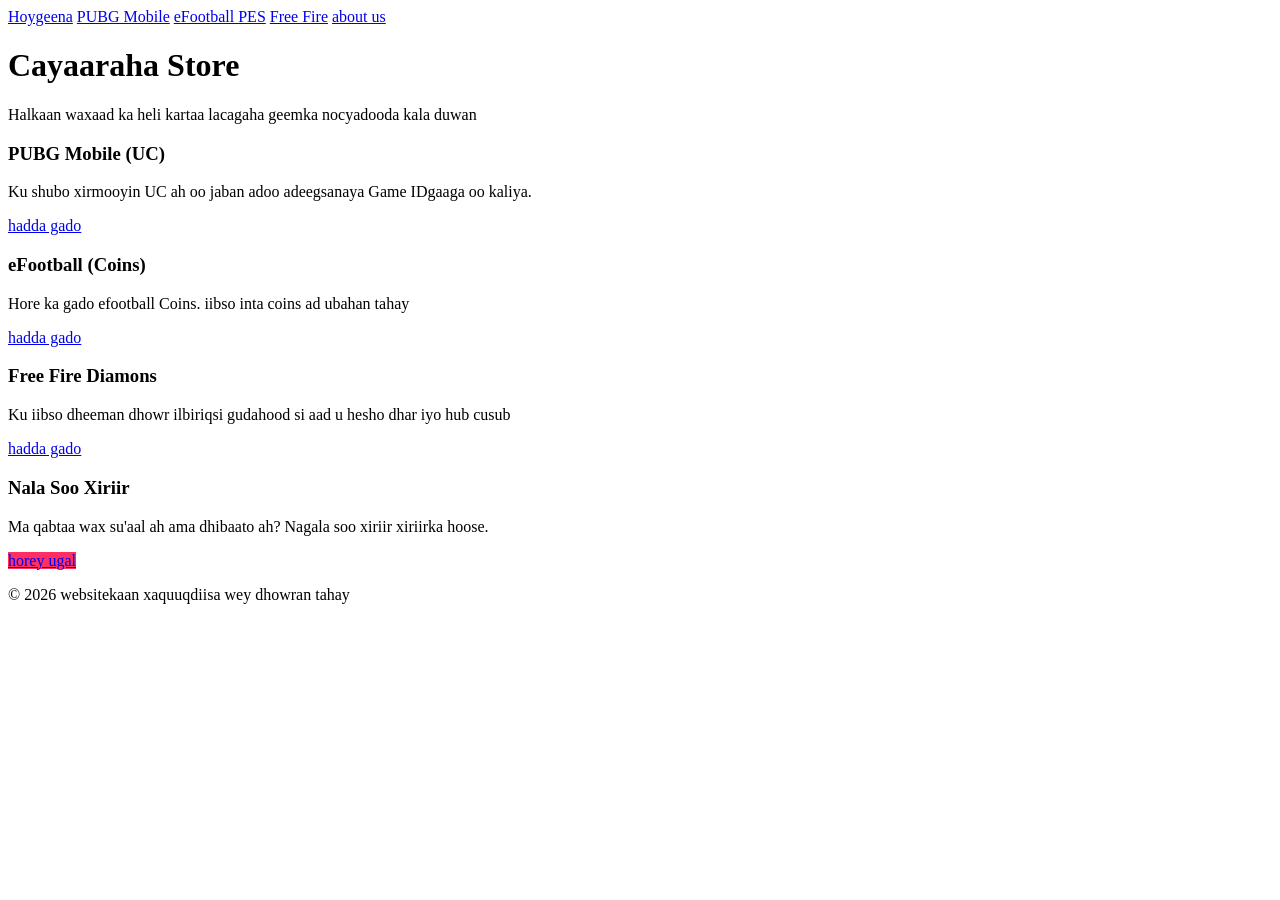
==== index.html @ 5c173a20 "Add initial index.html structure and content" ====
<!DOCTYPE html>
<html lang="so">
<head>
    <meta charset="UTF-8">
    <meta name="viewport" content="width=device-width, initial-scale=1.0">
    <title>storeka cayaraha liibaan</title>
    <link rel="stylesheet" href="style.css">
</head>
<body>

    <header>
        <nav>
            <a href="index.html">Hoygeena</a>
            <a href="pubg.html">PUBG Mobile</a>
            <a href="efootball.html">eFootball PES</a>
            <a href="freefire.html">Free Fire</a>
            <a href="about.html">about us</a>
        </nav>
    </header>

    <div class="hero">
        <h1>Cayaaraha Store</h1>
        <p>Halkaan waxaad ka heli kartaa lacagaha geemka nocyadooda kala duwan</p>
    </div>

    <div class="game-section">
        
        <div class="game-card" id="pubg-bg">
            <h3>PUBG Mobile (UC)</h3>
            <p>Ku shubo xirmooyin UC ah oo jaban adoo adeegsanaya Game IDgaaga oo kaliya.</p>
            <a href="pubg.html" class="btn-card">hadda gado</a>
        </div>

        <div class="game-card" id="efootball-bg">
            <h3>eFootball (Coins)</h3>
            <p>Hore ka gado efootball Coins. iibso inta coins ad ubahan tahay</p>
            <a href="efootball.html" class="btn-card">hadda gado</a>
        </div>

        <div class="game-card" id="freefire-bg">
            <h3>Free Fire Diamons</h3>
            <p>Ku iibso dheeman dhowr ilbiriqsi gudahood si aad u hesho dhar iyo hub cusub</p>
            <a href="freefire.html" class="btn-card">hadda gado</a>
        </div>

        <div class="game-card" style="border-left-color: #ff2e63; background: #ffffff;">
            <h3 style="color: black;">Nala Soo Xiriir</h3>
            <p style="color: black;">Ma qabtaa wax su'aal ah ama dhibaato ah? Nagala soo xiriir xiriirka hoose.</p>
            <a href="about.html" class="btn-card" style="background-color: #ff2e63;">horey ugal</a>
        </div>

    </div>

    <footer>
        <p>&copy; 2026 websitekaan xaquuqdiisa wey dhowran tahay</p>
    </footer>

</body>
</html>
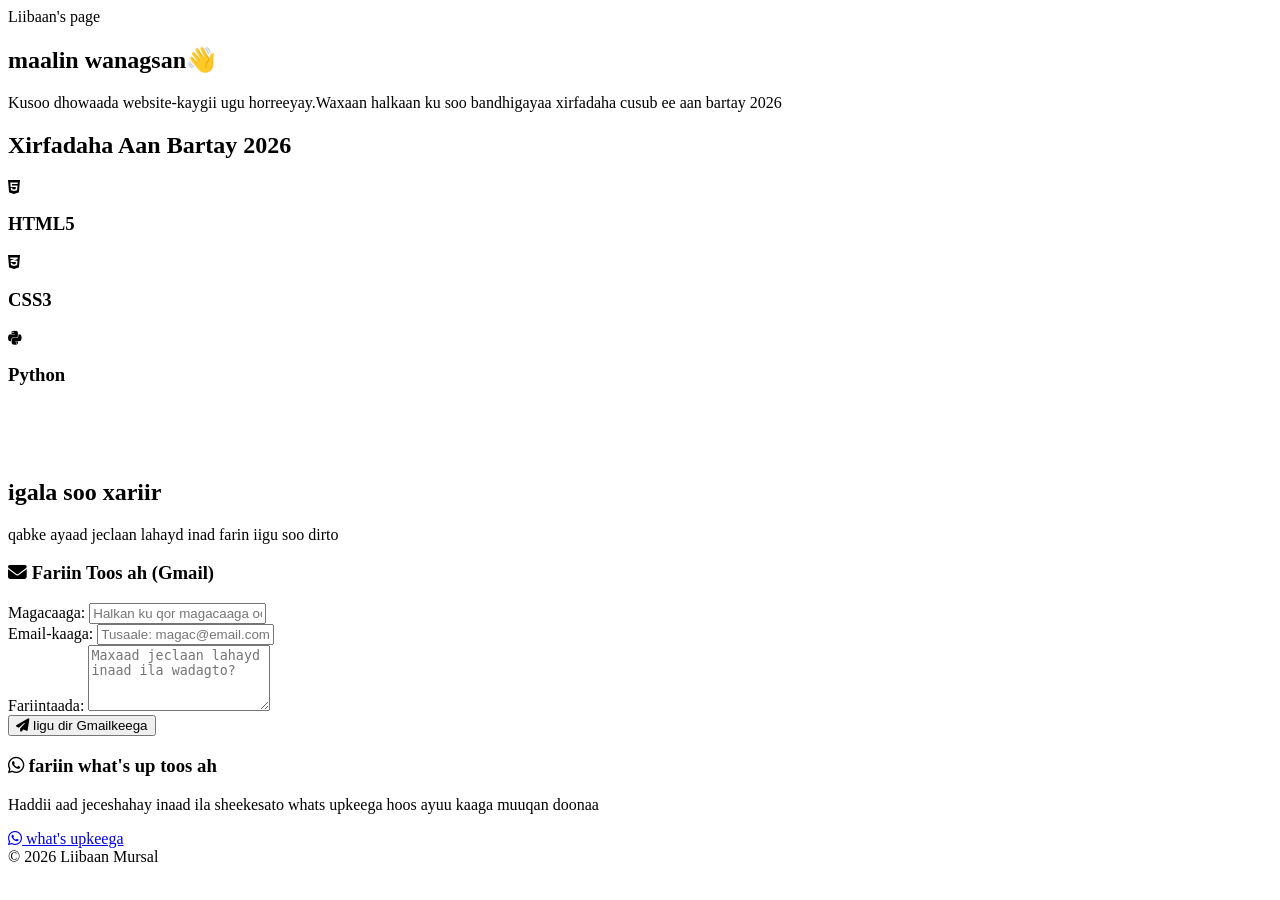
==== commit 1e260dd9: "Create index.html for personal webpage This HTML file serves as a personal webpage for Liibaan, show" ====
--- a/index.html
+++ b/index.html
@@ -1,59 +1,111 @@
-<!DOCTYPE html>
+<DOCTYPE html>
 <html lang="so">
 <head>
     <meta charset="UTF-8">
     <meta name="viewport" content="width=device-width, initial-scale=1.0">
-    <title>storeka cayaraha liibaan</title>
+    <title>Kusoo Dhowow Websiteka Liban</title>
+    
+    <link rel="stylesheet" href="https://cdnjs.cloudflare.com/ajax/libs/font-awesome/6.4.0/css/all.min.css">
+    
     <link rel="stylesheet" href="style.css">
 </head>
 <body>
 
-    <header>
-        <nav>
-            <a href="index.html">Hoygeena</a>
-            <a href="pubg.html">PUBG Mobile</a>
-            <a href="efootball.html">eFootball PES</a>
-            <a href="freefire.html">Free Fire</a>
-            <a href="about.html">about us</a>
-        </nav>
+    <header class="sticky-header">
+        Liibaan's page
     </header>
 
-    <div class="hero">
-        <h1>Cayaaraha Store</h1>
-        <p>Halkaan waxaad ka heli kartaa lacagaha geemka nocyadooda kala duwan</p>
-    </div>
+    <div class="container">
+        
+        <section class="intro-card">
+            <h1>maalin wanagsan👋</h1>
+            <p>Kusoo dhowaada website-kaygii ugu horreeyay.Waxaan halkaan ku soo bandhigayaa xirfadaha cusub ee aan bartay 2026</p>
+        </section>
 
-    <div class="game-section">
-        
-        <div class="game-card" id="pubg-bg">
-            <h3>PUBG Mobile (UC)</h3>
-            <p>Ku shubo xirmooyin UC ah oo jaban adoo adeegsanaya Game IDgaaga oo kaliya.</p>
-            <a href="pubg.html" class="btn-card">hadda gado</a>
-        </div>
+        <section class="skills-section">
+            <h2>Xirfadaha Aan Bartay 2026</h2>
+            <div class="skills-grid">
+                
+                <div class="skill-box html-box">
+                    <i class="fa-brands fa-html5"></i>
+                    <h3>HTML5</h3>
+                </div>
 
-        <div class="game-card" id="efootball-bg">
-            <h3>eFootball (Coins)</h3>
-            <p>Hore ka gado efootball Coins. iibso inta coins ad ubahan tahay</p>
-            <a href="efootball.html" class="btn-card">hadda gado</a>
-        </div>
+                <div class="skill-box css-box">
+                    <i class="fa-brands fa-css3-alt"></i>
+                    <h3>CSS3</h3>
+                </div>
+                <div class="skill-box py-box">
+                    <i class="fa-brands fa-python"></i>
+                    <h3>Python</h3>
+                </div>
 
-        <div class="game-card" id="freefire-bg">
-            <h3>Free Fire Diamons</h3>
-            <p>Ku iibso dheeman dhowr ilbiriqsi gudahood si aad u hesho dhar iyo hub cusub</p>
-            <a href="freefire.html" class="btn-card">hadda gado</a>
-        </div>
+            </div>
+        </section>
 
-        <div class="game-card" style="border-left-color: #ff2e63; background: #ffffff;">
-            <h3 style="color: black;">Nala Soo Xiriir</h3>
-            <p style="color: black;">Ma qabtaa wax su'aal ah ama dhibaato ah? Nagala soo xiriir xiriirka hoose.</p>
-            <a href="about.html" class="btn-card" style="background-color: #ff2e63;">horey ugal</a>
-        </div>
+        <br><br><br>
+
+        <section class="contact-wrapper">
+            <h2>igala soo xariir</h2>
+            <p class="contact-desc">qabke ayaad jeclaan lahayd inad farin iigu soo dirto</p>
+            
+            <div class="contact-grid">
+                <div class="gmail-box-container">
+                    <h3><i class="fa-solid fa-envelope"></i> Fariin Toos ah (Gmail)</h3>
+                    <form action="https://formspree.io/f/xzdqqeag" method="POST" class="main-form">
+                        <div class="form-group">
+                            <label for="name">Magacaaga:</label>
+                            <input type="text" id="name" name="name" placeholder="Halkan ku qor magacaaga oo sedexan" required>
+                        </div>
+
+                        <div class="form-group">
+                            <label for="email">Email-kaaga:</label>
+                            <input type="email" id="email" name="_replyto" placeholder="Tusaale: magac@email.com" required>
+                        </div>
+
+                        <div class="form-group">
+                            <label for="message">Fariintaada:</label>
+                            <textarea id="message" name="message" rows="4" placeholder="Maxaad jeclaan lahayd inaad ila wadagto?" required></textarea>
+                        </div>
+
+                        <button type="submit" class="submit-btn">
+                            <i class="fa-solid fa-paper-plane"></i> Iigu dir Gmailkeega
+                        </button>
+                    </form>
+                </div>
+                
+                <div class="whatsapp-box-container">
+                    <h3><i class="fa-brands fa-whatsapp"></i> fariin what's up toos ah</h3>
+                    <p>Haddii aad jeceshahay inaad ila sheekesato whats upkeega hoos ayuu kaaga muuqan doonaa</p>
+                    <a href="https://wa.link/ww6cn2" target="_blank" class="whatsapp-btn">
+                        <i class="fa-brands fa-whatsapp"></i> what's upkeega
+                    </a>
+                </div>
+            </div>
+        </section>
 
     </div>
 
     <footer>
-        <p>&copy; 2026 websitekaan xaquuqdiisa wey dhowran tahay</p>
+        &copy; 2026 Liibaan Mursal
     </footer>
+    
+        <script>
+        const nameInput = document.getElementById('name');
+
+        nameInput.addEventListener('blur', function() {
+            let words = this.value.split(' ');
+            for (let i = 0; i < words.length; i++) {
+                if (words[i].length > 0) {
+                    words[i] = words[i][0].toUpperCase() + words[i].substr(1).toLowerCase();
+                }
+            }
+            this.value = words.join(' ');
+        });
+    </script>
+</body>
+</html>
+
 
 </body>
 </html>
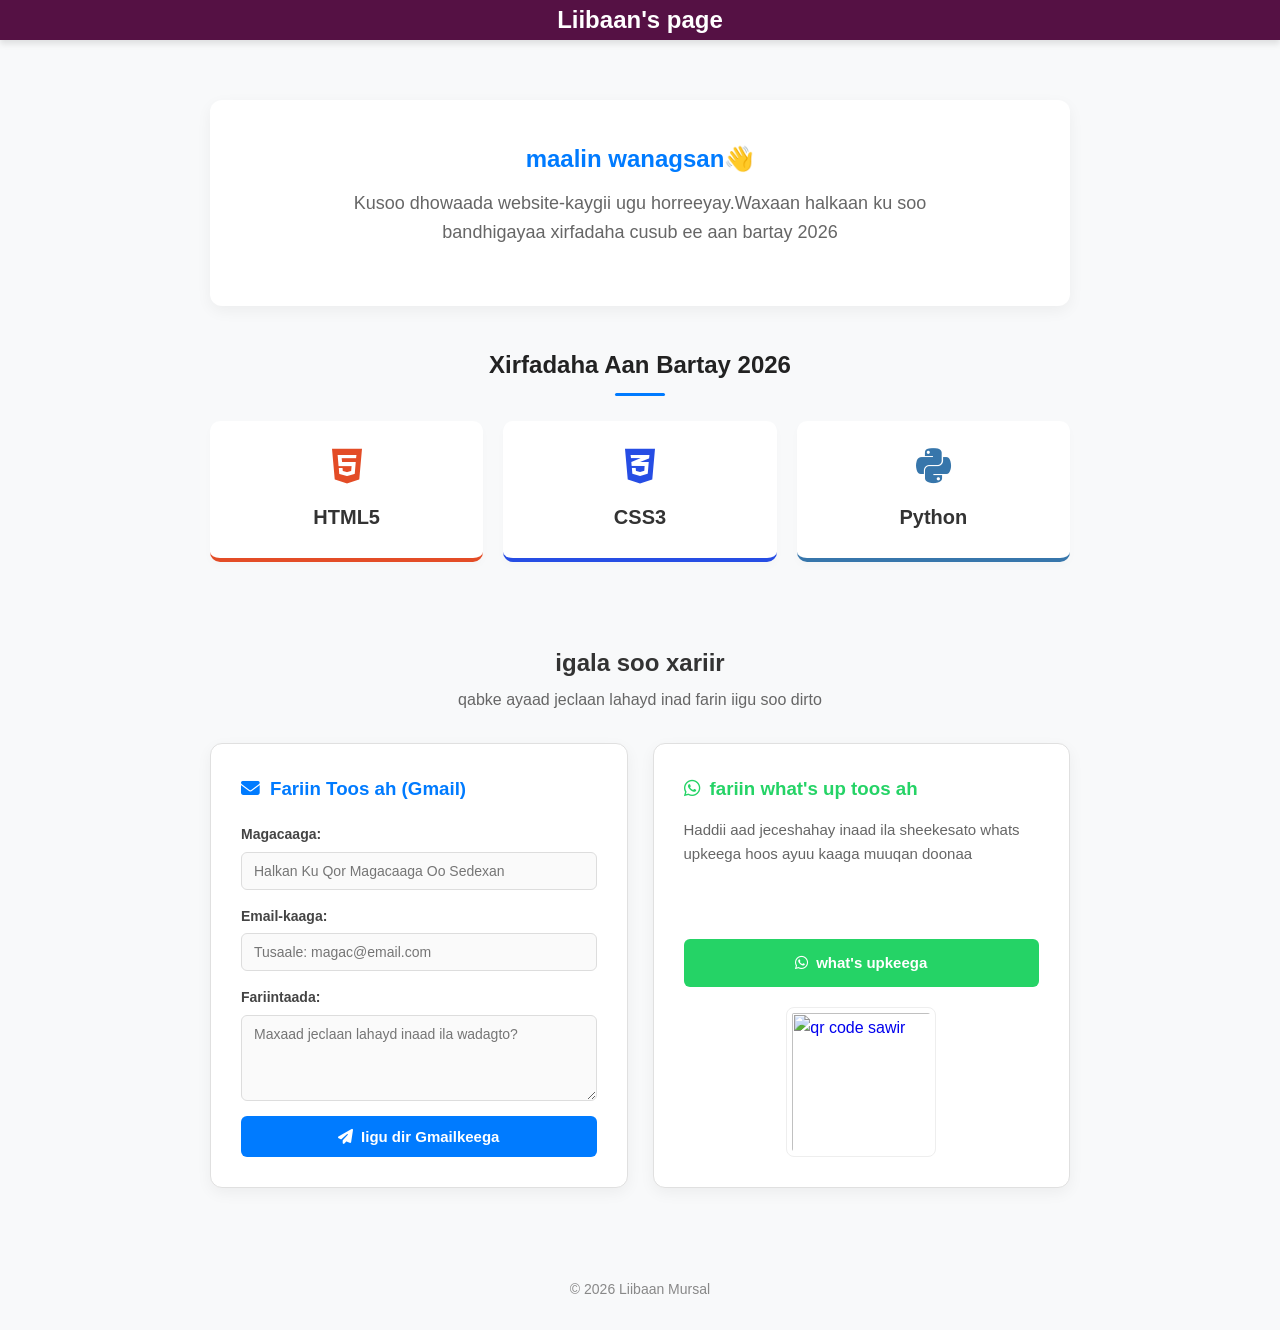
==== commit 7450e486: "Add QR code section for WhatsApp link" ====
--- a/index.html
+++ b/index.html
@@ -80,6 +80,9 @@
                     <a href="https://wa.link/ww6cn2" target="_blank" class="whatsapp-btn">
                         <i class="fa-brands fa-whatsapp"></i> what's upkeega
                     </a>
+                    <div class="qr">
+                      <a href="https://wa.link/ww6cn2" target="_blank" class="qroo"> <img src="Lili.jpg" alt="qr code sawir" /></a>  
+                    </div>
                 </div>
             </div>
         </section>
--- a/style.css
+++ b/style.css
@@ -0,0 +1,282 @@
+/* CSS-ka Qurxinta Website-ka */
+* {
+    margin: 0;
+    padding: 0;
+    box-sizing: border-box;
+    font-family: 'Segoe UI', Tahoma, Geneva, Verdana, sans-serif;
+}
+
+body {
+    background-color: #f8f9fa;
+    color: #333;
+    line-height: 1.6;
+}
+
+/* Header Sticky ah */
+.sticky-header {
+    background-color: #514;
+    color: white;
+    padding: 1px;
+    text-align: center;
+    font-size: 24px;
+    font-weight: bold;
+    box-shadow: 0 4px 6px rgba(0,0,0,0.1);
+    position: sticky;
+    top: 0;
+    z-index: 1000;
+}
+
+.container {
+    max-width: 900px;
+    margin: 40px auto;
+    padding: 20px;
+}
+
+/* Intro Card */
+.intro-card {
+    background: white;
+    padding: 40px 30px;
+    border-radius: 12px;
+    text-align: center;
+    box-shadow: 0 5px 15px rgba(0,0,0,0.05);
+    margin-bottom: 30px;
+}
+
+.intro-card h1 {
+    color: #007BFF;
+    margin-bottom: 10px;
+}
+
+.intro-card p {
+    font-size: 18px;
+    color: #666;
+    max-width: 600px;
+    margin: 0 auto 20px auto;
+}
+
+/* Xirfadaha (Skills) */
+.skills-section {
+    margin-top: 40px;
+}
+
+.skills-section h2 {
+    text-align: center;
+    margin-bottom: 25px;
+    color: #222;
+    position: relative;
+}
+
+.skills-section h2::after {
+    content: '';
+    display: block;
+    width: 50px;
+    height: 3px;
+    background-color: #007BFF;
+    margin: 8px auto 0 auto;
+    border-radius: 2px;
+}
+
+.skills-grid {
+    display: grid;
+    grid-template-columns: repeat(auto-fit, minmax(200px, 1fr));
+    gap: 20px;
+}
+
+.skill-box {
+    background: white;
+    padding: 25px;
+    border-radius: 10px;
+    text-align: center;
+    box-shadow: 0 4px 10px rgba(0,0,0,0.02);
+    transition: transform 0.3s ease;
+    border-bottom: 4px solid #ccc;
+}
+
+.skill-box:hover {
+    transform: translateY(-5px);
+}
+
+.skill-box i {
+    font-size: 40px;
+    margin-bottom: 15px;
+}
+
+.html-box { border-bottom-color: #e34c26; color: #e34c26; }
+.css-box { border-bottom-color: #264de4; color: #264de4; }
+.py-box { border-bottom-color: #3776ab; color: #3776ab; }
+
+.skill-box h3 {
+    color: #333;
+    font-size: 20px;
+}
+
+/* Qaybta Xiriirka weyn */
+.contact-wrapper {
+    margin-top: 5px;
+}
+
+.contact-wrapper h2 {
+    text-align: center;
+    color: #333;
+    margin-bottom: 5px;
+}
+
+.contact-desc {
+    text-align: center;
+    color: #666;
+    margin-bottom: 30px;
+}
+
+/* Grid-ka labada Border */
+.contact-grid {
+    display: grid;
+    grid-template-columns: repeat(auto-fit, minmax(300px, 1fr));
+    gap: 25px;
+}
+
+/* Sanduuqa Gmail-ka */
+.gmail-box-container {
+    background: white;
+    padding: 30px;
+    border-radius: 12px;
+    box-shadow: 0 5px 15px rgba(0,0,0,0.05);
+    border: 1px solid #e0e0e0;
+}
+
+.gmail-box-container h3 {
+    margin-bottom: 20px;
+    color: #007BFF;
+    display: flex;
+    align-items: center;
+    gap: 10px;
+}
+
+/* Sanduuqa WhatsApp-ka */
+.whatsapp-box-container {
+    background: white;
+    padding: 30px;
+    border-radius: 12px;
+    box-shadow: 0 5px 15px rgba(0,0,0,0.05);
+    border: 1px solid #e0e0e0;
+    display: flex;
+    flex-direction: column;
+    justify-content: space-between;
+}
+
+.whatsapp-box-container h3 {
+    margin-bottom: 15px;
+    color: #25D366;
+    display: flex;
+    align-items: center;
+    gap: 10px;
+}
+
+.whatsapp-box-container p {
+    color: #666;
+    font-size: 15px;
+    margin-bottom: 20px;
+    flex-grow: 1;
+}
+
+/* Habeynta Foomka */
+.form-group {
+    margin-bottom: 15px;
+}
+
+.form-group label {
+    display: block;
+    font-weight: bold;
+    margin-bottom: 6px;
+    color: #444;
+    font-size: 14px;
+}
+
+.main-form input, .main-form textarea {
+    width: 100%;
+    padding: 10px 12px;
+    border: 1px solid #ddd;
+    border-radius: 6px;
+    font-size: 14px;
+    background-color: #fafafa;
+    transition: border-color 0.3s;
+    
+}
+
+/* Koodhkan wuxuu xarfaha ka dhigayaa weyn kaliya sanduuqa Magaca */
+#name {
+    text-transform: capitalize;
+}
+
+
+.main-form input:focus, .main-form textarea:focus {
+    border-color: #007BFF;
+    outline: none;
+    background-color: #fff;
+}
+
+/* Badhanka Gmail-ka */
+.submit-btn {
+    width: 100%;
+    padding: 12px;
+    background-color: #007BFF;
+    color: white;
+    border: none;
+    border-radius: 6px;
+    font-size: 15px;
+    font-weight: bold;
+    cursor: pointer;
+    display: flex;
+    justify-content: center;
+    align-items: center;
+    gap: 8px;
+}
+
+.submit-btn:hover {
+    background-color: #0056b3;
+}
+
+/* Badhanka WhatsApp-ka */
+.whatsapp-btn {
+    width: 100%;
+    padding: 12px;
+    background-color: #25D366;
+    color: white;
+    text-decoration: none;
+    border-radius: 6px;
+    font-size: 15px;
+    font-weight: bold;
+    display: flex;
+    justify-content: center;
+    align-items: center;
+    gap: 8px;
+}
+
+.whatsapp-btn:hover {
+    background-color: #128C7E;
+}
+
+.qr {
+    display: flex;
+    justify-content: center;
+    align-items: center;
+    margin-top: 20px;
+}
+
+.qr img {
+    width: 150px;
+    height: 150px;
+    object-fit: contain;
+    border: 1px solid #eee;
+    border-radius: 8px;
+    padding: 5px;
+    background: #fff;
+}
+
+/* Footer */
+footer {
+    text-align: center;
+    padding: 30px;
+    color: #888;
+    font-size: 14px;
+    margin-top: 40px;
+}
